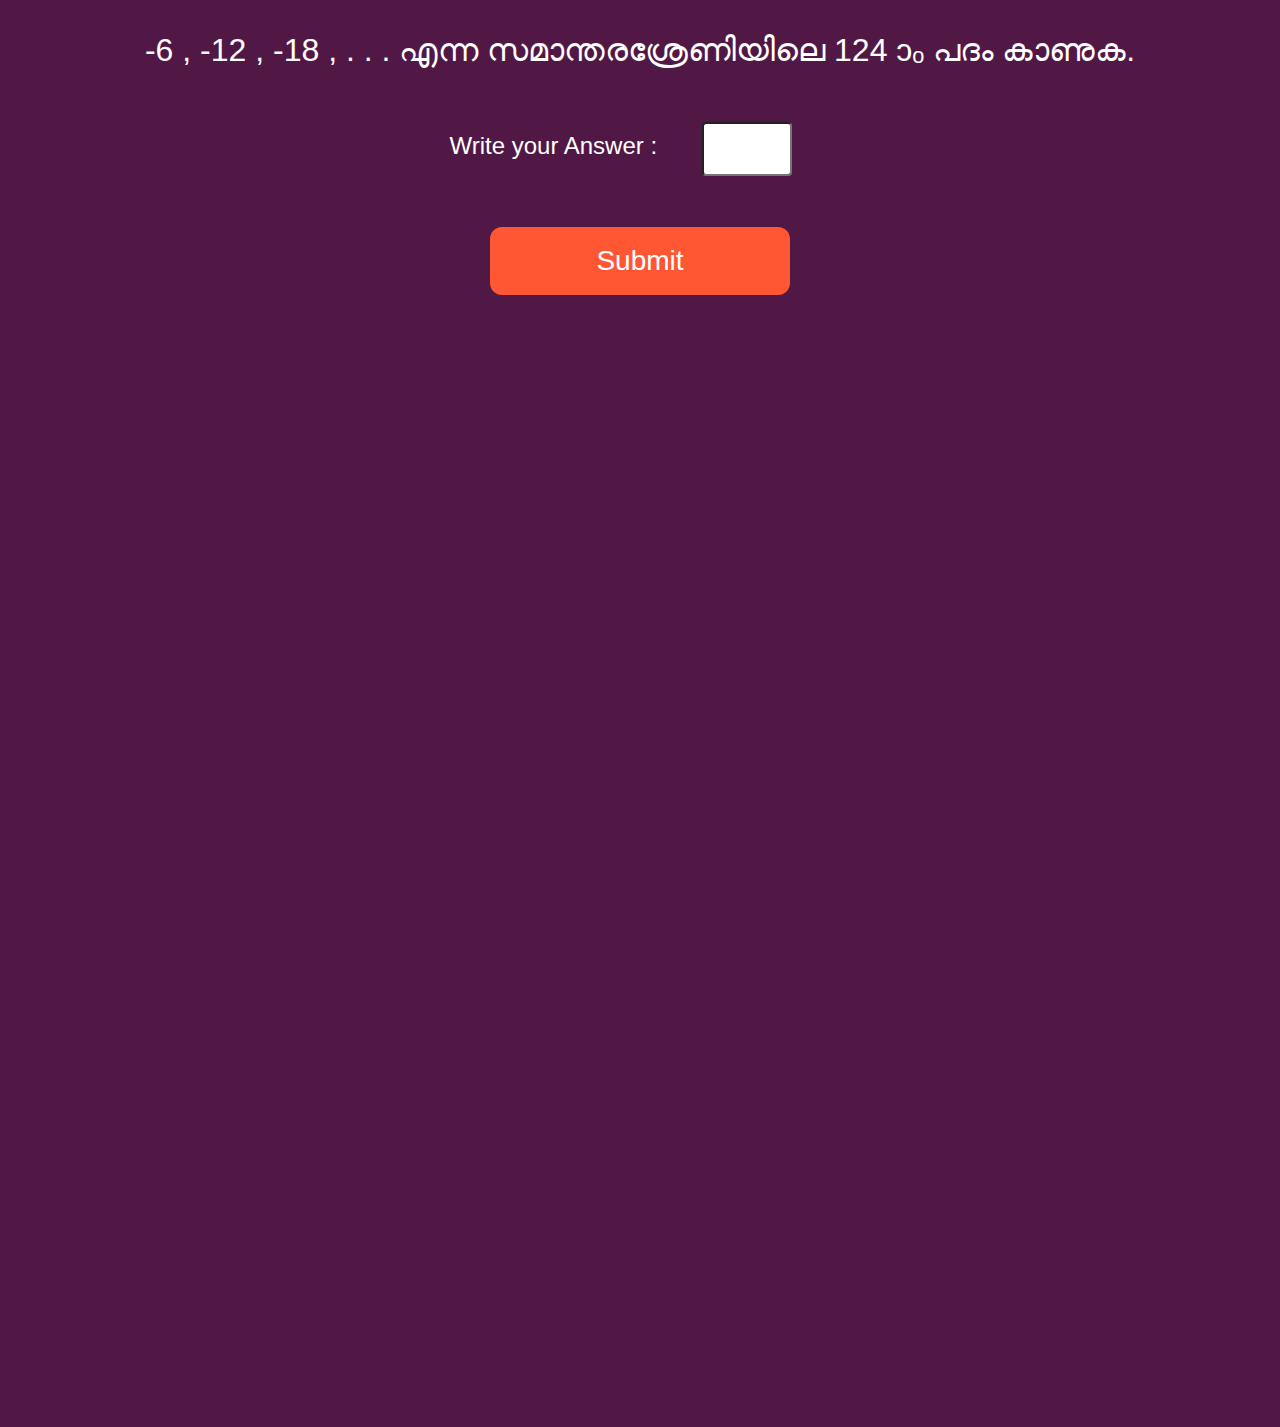
==== malayalam-index.html @ bd51e410 "Add files via upload" ====
<!DOCTYPE html>
<html lang="en">
<head>
    <meta charset="UTF-8">
    <meta name="viewport" content="width=device-width, initial-scale=1.0">
    <title>N th term</title>
    <!--Bootstrap CSS-->
    <link rel="stylesheet" href="https://maxcdn.bootstrapcdn.com/bootstrap/4.0.0/css/bootstrap.min.css" integrity="sha384-Gn5384xqQ1aoWXA+058RXPxPg6fy4IWvTNh0E263XmFcJlSAwiGgFAW/dAiS6JXm" crossorigin="anonymous">
    <!--Style CSS-->
    <link rel="stylesheet" href="style.css">
    <!--Google Fonts-->
    <link href="https://fonts.googleapis.com/css2?family=Roboto&display=swap" rel="stylesheet">
    <!--Font Awesome-->
    <link rel="stylesheet" href="https://use.fontawesome.com/releases/v5.13.0/css/all.css" integrity="sha384-Bfad6CLCknfcloXFOyFnlgtENryhrpZCe29RTifKEixXQZ38WheV+i/6YWSzkz3V" crossorigin="anonymous">
    <link rel="shortcut icon" href="icon.png" type="image/x-icon" />
</head>
<body>
<section id="title" class="p-first">
    <form name="form">
        <!-- <label  class="p-first a" for="f">First Term = </label>
        <input type="text" name="first" id="f"><br>
        <label for="c"   class="p-first b">Common Difference = </label>
        <input type="text" name="second" id="c"><br>
        <input type="button" value="Show Question" onclick="myFunction();"> -->
        <p class="second-p" id="demo"></p><br>
        <label  class="p-first" id="d" for="answerwrite">Write your Answer : </label>
        <input type="text"  name="writeanswer" id="answerwrite"><br>
        <input type="button"  value="Submit"  onclick=correctAnswer()>
        
        
    <div class="result" id="result">
        <p class="second-p special" id="x"></p>
        
        <!-- </div> -->
        <br>
        <input type="button"  value="Show Steps" onclick=Steps()><br>
        <h3 id="q"></h3><br><br>
        <input type="button" onClick="window.location.href=window.location.href" value="Change Question">
    <!-- </div> -->
        <p class="ajay">Developed by : Ajay Daniel Trevor</p>
    </form>
</section>
    <script src="malayalam-script.js"></script>
</body>
</html>
---- style.css ----
body{
  font-family: 'Roboto', sans-serif;
  
}

#title{
  background-color: #511845;
  height: 1427px;
}
.p-first{
  font-family: 'Montserrat', sans-serif;
  font-size: 1.5rem;
  line-height: 1.5;
  color: #fff;
  text-align: center;
}
h2{
  font-family: 'Montserrat', sans-serif;
  font-size: 1.5rem;
  line-height: 1.5;
  color: #00909e;
}
h5{
  color: #af9a9a;
}
.container-fluid{
  padding: 3% 7%;
}
#result {
    display: none;
    text-align: center;
  }
  input[type=button]{
    display: inline-block;
    border-radius: 12px;
    background-color: #ff5733;
    border: none;
    color: #FFFFFF;
    text-align: center;
    font-size: 28px;
    padding: 1% 2%;
    width: 300px;
    transition: all 0.5s;
    cursor: pointer;
    margin-top: 3%;
    margin-bottom: -3%;
    margin-bottom: 1.5%;
  }
  input[type=text]{
    border-radius: 4px;
    width: 90px;
    font-size: 1rem;
    padding: 1% 1%;
    margin: 1% 3%;
  }
  input[type=text]:focus {
    background-color: lightblue;
  }
  
  .second-p{
    padding-top: 2%;
    margin: 0% 3% 0%;
    color: #fff;
    font-size: 2rem;
    line-height: 1.5;
  }
  .ajay{
    text-align: center;
    font-size: 1rem;
    color: #8ec6c5;
  }
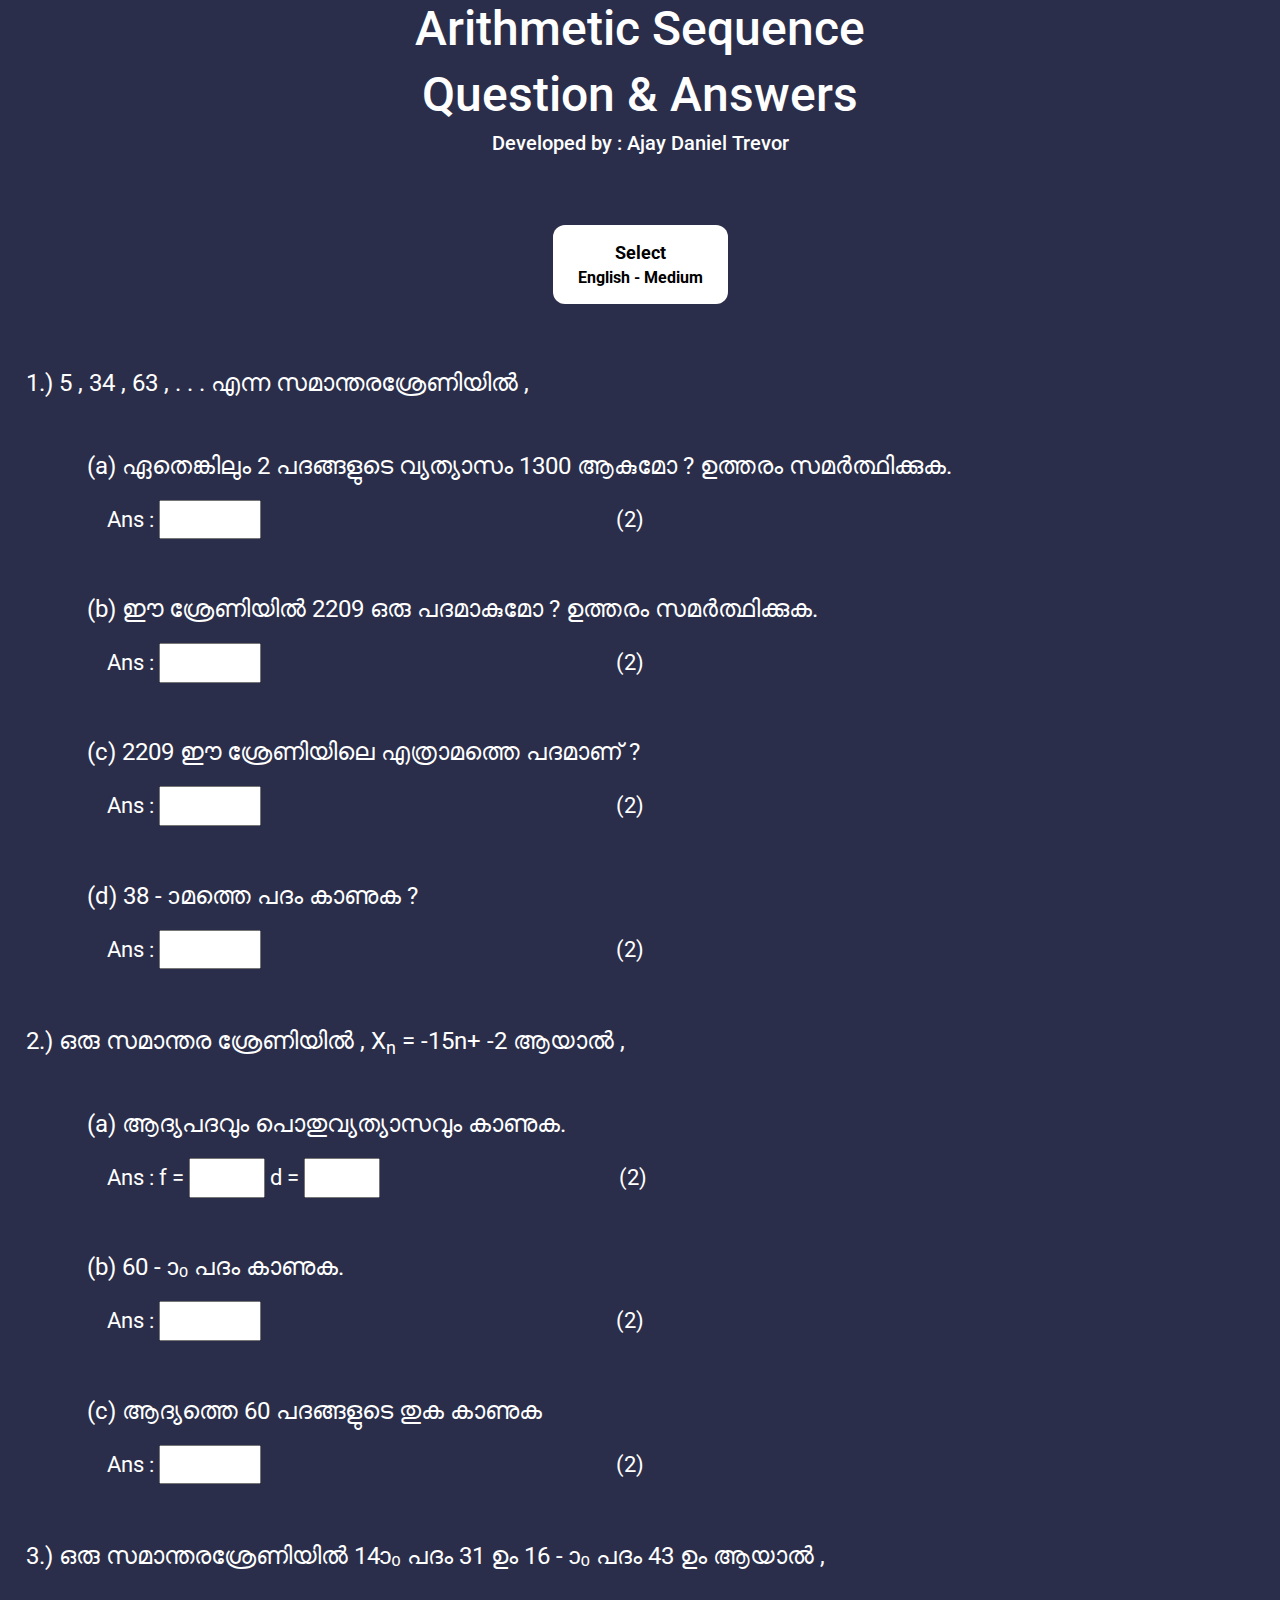
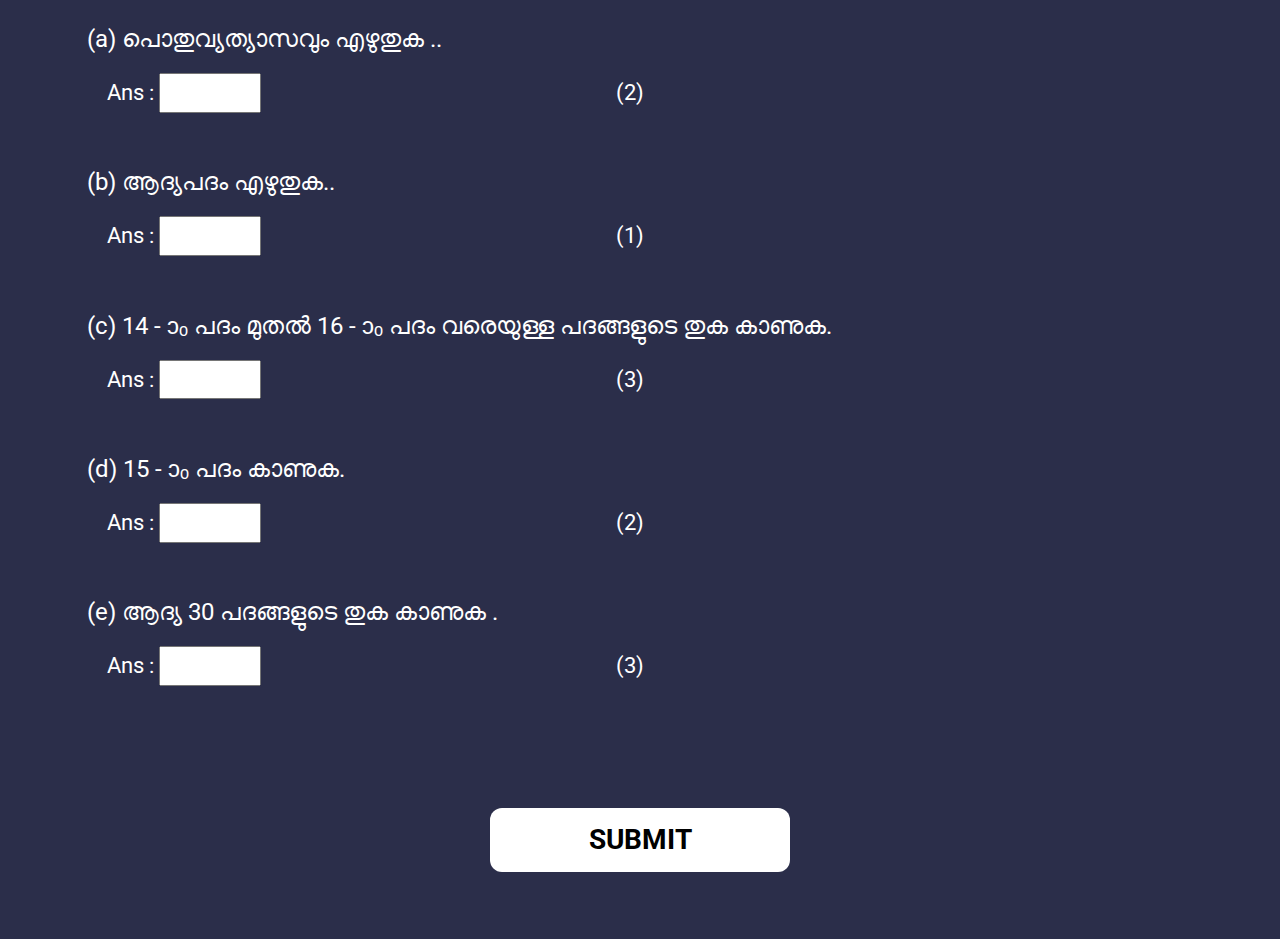
==== commit f720af02: "Update malayalam-index.html" ====
--- a/malayalam-index.html
+++ b/malayalam-index.html
@@ -3,7 +3,7 @@
 <head>
     <meta charset="UTF-8">
     <meta name="viewport" content="width=device-width, initial-scale=1.0">
-    <title>N th term</title>
+    <title>Arithmetic Sequence</title>
     <!--Bootstrap CSS-->
     <link rel="stylesheet" href="https://maxcdn.bootstrapcdn.com/bootstrap/4.0.0/css/bootstrap.min.css" integrity="sha384-Gn5384xqQ1aoWXA+058RXPxPg6fy4IWvTNh0E263XmFcJlSAwiGgFAW/dAiS6JXm" crossorigin="anonymous">
     <!--Style CSS-->
@@ -12,34 +12,250 @@
     <link href="https://fonts.googleapis.com/css2?family=Roboto&display=swap" rel="stylesheet">
     <!--Font Awesome-->
     <link rel="stylesheet" href="https://use.fontawesome.com/releases/v5.13.0/css/all.css" integrity="sha384-Bfad6CLCknfcloXFOyFnlgtENryhrpZCe29RTifKEixXQZ38WheV+i/6YWSzkz3V" crossorigin="anonymous">
-    <link rel="shortcut icon" href="icon.png" type="image/x-icon" />
+    <!-- <link rel="shortcut icon" href="icon.png" type="image/x-icon" /> -->
+    
 </head>
 <body>
-<section id="title" class="p-first">
-    <form name="form">
-        <!-- <label  class="p-first a" for="f">First Term = </label>
-        <input type="text" name="first" id="f"><br>
-        <label for="c"   class="p-first b">Common Difference = </label>
-        <input type="text" name="second" id="c"><br>
-        <input type="button" value="Show Question" onclick="myFunction();"> -->
-        <p class="second-p" id="demo"></p><br>
-        <label  class="p-first" id="d" for="answerwrite">Write your Answer : </label>
-        <input type="text"  name="writeanswer" id="answerwrite"><br>
-        <input type="button"  value="Submit"  onclick=correctAnswer()>
-        
-        
-    <div class="result" id="result">
-        <p class="second-p special" id="x"></p>
-        
-        <!-- </div> -->
-        <br>
-        <input type="button"  value="Show Steps" onclick=Steps()><br>
-        <h3 id="q"></h3><br><br>
-        <input type="button" onClick="window.location.href=window.location.href" value="Change Question">
-    <!-- </div> -->
-        <p class="ajay">Developed by : Ajay Daniel Trevor</p>
-    </form>
+<section id="all">
+    <!-- Content-Name -->
+    <section id="name">
+        <h1>Arithmetic Sequence</h1>
+        <h1> Question & Answers</h1>
+        <h5>Developed by : Ajay Daniel Trevor</h5>
+        <a href="index.html" class="medium-change"><font size="4">Select</font><br>English - Medium</a>
+    </section>
+    <!-- Question -->
+    <section id="questions">
+        <div class="questions-div">
+            <form name="form">
+
+            <!-- Question - 1 -->
+           
+            <p id="one" class="questions-p"></p>
+
+            <div class="sub-questions">
+            <!-- Question - 1 (a) -->
+
+            <p id="one-one" class="questions-p"></p>
+            <div id="hiding-textbox-one-one">
+            <label for="one-sub-one-ans-id"> &nbsp;&nbsp;&nbsp;&nbsp;Ans : </label>
+            <input type="text" size="5" name="oneSubOneAns" id="one-sub-one-ans-id"><span class="questionScore"> (2)</span>
+            </div>
+            <!-- Question - 1 (b) -->
+            
+            <p id="one-two" class="questions-p"></p>
+            <div id="hiding-textbox-one-two">
+            <label for="one-sub-two-ans-id"> &nbsp;&nbsp;&nbsp;&nbsp;Ans : </label>
+            <input type="text" size="5" name="oneSubTwoAns" id="one-sub-two-ans-id"><span class="questionScore"> (2)</span>
+            </div>
+            <!-- Question - 1 (c) -->
+            
+            <p id="one-three" class="questions-p"></p>
+            <div id="hiding-textbox-one-three">
+            <label for="one-sub-three-ans-id"> &nbsp;&nbsp;&nbsp;&nbsp;Ans : </label>
+            <input type="text" size="5" name="oneSubThreeAns" id="one-sub-three-ans-id"><span class="questionScore"> (2)</span>
+            </div>
+            <!-- Question - 1 (d) -->
+            
+            <p id="one-four" class="questions-p"></p>
+            <div id="hiding-textbox-one-four">
+            <label for="one-sub-four-ans-id"> &nbsp;&nbsp;&nbsp;&nbsp;Ans : </label>
+            <input type="text" size="5" name="oneSubFourAns" id="one-sub-four-ans-id"><span class="questionScore"> (2)</span>
+            </div>
+            </div>
+            <!-- Question - 2 -->
+
+            <p id="two" class="questions-p"></p>
+
+            <!-- Question - 2 (a) -->
+            <div class="sub-questions">
+
+            <p id="two-one" class="questions-p"></p>
+            <div id="hiding-textbox-two-one">
+            <label for="two-ans-id">&nbsp;&nbsp;&nbsp;&nbsp;Ans : </label>
+            <label for="two-sub-one-ans-f-id">f =  </label>
+            <input type="text" size="3" name="twoSubOneAnsF" id="two-sub-one-ans-f-id" class="fandd">
+            <label for="two-sub-one-ans-d-id" id="two-sub-one-label-id">d = </label>
+            <input type="text" size="3" name="twoSubOneAnsD" id="two-sub-one-ans-d-id" class="fandd"><span id="questionScoreForTwo" class="questionScore"> (2)</span>
+            </div>
+            <!-- Question - 2 (b) -->
+            
+            <p id="two-two" class="questions-p"></p>
+            <div id="hiding-textbox-two-two">
+            <label for="two-sub-two-ans-id">&nbsp;&nbsp;&nbsp;&nbsp;Ans : </label>
+            <input type="text" size="5" name="twoSubTwoAns" id="two-sub-two-ans-id"><span class="questionScore"> (2)</span>
+            </div>
+            <!-- Question - 2 (c) -->
+          
+            <p id="two-three" class="questions-p"></p>
+            <div id="hiding-textbox-two-three">
+            <label for="two-sub-three-ans-id">&nbsp;&nbsp;&nbsp;&nbsp;Ans : </label>
+            <input type="text" size="5" name="twoSubThreeAns" id="two-sub-three-ans-id"><span class="questionScore"> (2)</span>
+            </div>
+            </div>
+            <!-- Question - 3 -->
+
+            <p id="three" class="questions-p"></p>
+ 
+            <!-- Question - 3 (a) -->
+            <div class="sub-questions">
+
+            
+            <p id="three-one" class="questions-p"></p>
+            <div id="hiding-textbox-three-one">
+            <label for="three-sub-one-ans-id">&nbsp;&nbsp;&nbsp;&nbsp;Ans : </label>
+            <input type="text" size="5" name="threeSubOneAns" id="three-sub-one-ans-id"><span class="questionScore"> (2)</span>
+            </div>
+            <!-- Question - 3 (b) -->
+
+            <p id="three-two" class="questions-p"></p>
+            <div id="hiding-textbox-three-two">
+            <label for="three-sub-two-ans-id">&nbsp;&nbsp;&nbsp;&nbsp;Ans : </label>
+            <input type="text" size="5" name="threeSubTwoAns" id="three-sub-two-ans-id"><span class="questionScore"> (1)</span>
+            </div>
+            <!-- Question - 3 (c) -->
+            
+            <p id="three-four" class="questions-p"></p>
+            <div id="hiding-textbox-three-three">
+            <label for="three-sub-four-ans-id">&nbsp;&nbsp;&nbsp;&nbsp;Ans : </label>
+            <input type="text" size="5" name="threeSubThreeAns" id="three-sub-four-ans-id"><span class="questionScore"> (3)</span>
+            </div>
+            <!-- Question - 3 (d) -->
+            
+            <p id="three-five" class="questions-p"></p>
+            <div id="hiding-textbox-three-four">
+            <label for="three-sub-five-ans-id">&nbsp;&nbsp;&nbsp;&nbsp;Ans : </label>
+            <input type="text" size="5" name="threeSubFourAns" id="three-sub-five-ans-id"><span class="questionScore"> (2)</span>
+            </div>
+            <!-- Question - 3 (e) -->
+            
+            <p id="three-six" class="questions-p"></p>
+            <div id="hiding-textbox-three-five">
+            <label for="three-sub-six-ans-id">&nbsp;&nbsp;&nbsp;&nbsp;Ans : </label>
+            <input type="text" size="5" name="threeSubFiveAns" id="three-sub-six-ans-id"><span class="questionScore"> (3)</span>
+            </div>
+            </div>
+            <!-- Question - 4 -->
+
+            <!-- <p id="four" class="questions-p"></p>
+            <label for="four-ans-id">Ans : </label>
+            <input type="text" name="four-ans" id="four-ans-id"> -->
+
+            <!-- Question - 5 -->
+
+            <!-- <p id="five" class="questions-p"></p>
+            <label for="five-ans-id">Ans : </label>
+            <input type="text" name="five-ans" id="five-ans-id"> -->
+
+            <!-- Question - 6 -->
+
+            <!-- <p id="six" class="questions-p"></p>
+            <label for="six-ans-id">Ans : </label>
+            <input type="text" name="six-ans" id="six-ans-id"> -->
+            
+            <!-- Question - 7 -->
+
+            <!-- <p id="seven" class="questions-p"></p>
+            <label for="seven-ans-id">Ans : </label>
+            <input type="text" name="seven-ans" id="seven-ans-id"> -->
+
+            <!-- Question - 8 -->
+
+            <!-- <p id="eight" class="questions-p"></p>
+            <label for="eight-ans-id">Ans : </label>
+            <input type="text" name="eight-ans" id="eight-ans-id"> -->
+
+            <!-- Question - 9 -->
+
+            <!-- <p id="nine" class="questions-p"></p>
+            <label for="nine-ans-id">Ans : </label>
+            <input type="text" name="nine-ans" id="nine-ans-id"> -->
+
+            <!-- Question - 10 -->
+
+            <!-- <p id="ten" class="questions-p"></p>
+            <label for="ten-ans-id">Ans : </label>
+            <input type="text" name="ten-ans" id="ten-ans-id"> -->
+            
+        </div>
+        
+        
+        
+        <div class="button" onclick="window.location='#checkAnswers';">
+        <input type="button" class="button-class" value="SUBMIT" onclick="submitAnswers()">
+        <!-- <button onclick="submitAnswers()">Submit</button> -->
+        </div>
+    </section>
+    <!-- Check Answers -->
+    <section id="checkAnswers">
+        <span id="displayScoreName" class="score">Your Score : &nbsp;&nbsp;&nbsp;</span>
+        <span id="displayScore" class="score"></span>
+        <span id="displayScoreTotal" class="score"> / 25</span>
+        <p id="checkAnswerOneOne" class="checking"></p>
+        <p id="checkAnswerOneTwo" class="checking"></p>
+        <p id="checkAnswerOneThree" class="checking"></p>
+        <p id="checkAnswerOneFour" class="checking"></p>
+        <br>
+
+        <p id="checkAnswerTwoOne" class="checking"></p>
+        <p id="checkAnswerTwoTwo" class="checking"></p>
+        <p id="checkAnswerTwoThree" class="checking"></p>
+        <br>
+        <p id="checkAnswerThreeOne" class="checking"></p>
+        <p id="checkAnswerThreeTwo" class="checking"></p>
+        <p id="checkAnswerThreeThree" class="checking"></p>
+        <p id="checkAnswerThreeFour" class="checking"></p>
+        <p id="checkAnswerThreeFive" class="checking"></p>
+
+        <!-- <p id="checkAnswerFour" class="checking"></p>
+        <p id="checkAnswerFive" class="checking"></p>
+        <p id="checkAnswerSix" class="checking"></p>
+        <p id="checkAnswerSeven" class="checking"></p>
+        <p id="checkAnswerEight" class="checking"></p>
+        <p id="checkAnswerNine" class="checking"></p>
+        <p id="checkAnswerTen" class="checking"></p>-->
+        <div class="button"  onclick="window.location='#showOriginalAnswers';">
+            <input type="button" class="button-class" value="SHOW ANSWERS" onclick="showAnswers()">
+            <!-- <button onclick="showAnswers()">Show Answers</button> -->
+        </div>
+        
+        
+    </section>
+    <!-- Show Answers -->
+    <section id="showOriginalAnswers">
+        <p id="originalAnswerOneOne" class="answer"></p>
+        <p id="originalAnswerOneTwo" class="answer"></p>
+        <p id="originalAnswerOneThree" class="answer"></p>
+        <p id="originalAnswerOneFour" class="answer"></p>
+        <br>
+        <p id="originalAnswerTwoOne" class="answer"></p>
+        <p id="originalAnswerTwoTwo" class="answer"></p>
+        <p id="originalAnswerTwoThree" class="answer"></p>
+        <br>
+        <p id="originalAnswerThreeOne" class="answer"></p>
+        <p id="originalAnswerThreeTwo" class="answer"></p>
+        <p id="originalAnswerThreeThree" class="answer"></p>
+        <p id="originalAnswerThreeFour" class="answer"></p>
+        <p id="originalAnswerThreeFive" class="answer"></p>
+        <!-- <h3 id="originalAnswerFour" class="answer"></h3>
+        <h3 id="originalAnswerFive" class="answer"></h3>
+        <h3 id="originalAnswerSix" class="answer"></h3>
+        <h3 id="originalAnswerSeven" class="answer"></h3>
+        <h3 id="originalAnswerEight" class="answer"></h3>
+        <h3 id="originalAnswerNine" class="answer"></h3>
+        <h3 id="originalAnswerTen" class="answer"></h3> -->
+        <div class="footer-div">
+        <div class="button">
+        <input type="button" class="button-class" value="Change Question" onclick="window.location.href=window.location.href">
+        </div>
+        <p class="contentEnd">Developed by : Ajay Daniel Trevor</p>
+        <p class="contentEnd">Email : ajaydtrevor@gmail.com</p>
+        <p class="contentEnd">Phone : +91 9496424771</p>
+        <p class="contentEnd">Website : <a href="https://judgement.gq/post">https://judgement.gq</a></p>
+        </div>
+    </section>
+</form>
 </section>
-    <script src="malayalam-script.js"></script>
+<script src="malayalam-script.js"></script>
 </body>
-</html>+</html>
--- a/style.css
+++ b/style.css
@@ -1,72 +1,221 @@
+/* ----  Body ----*/
+
 body{
-  font-family: 'Roboto', sans-serif;
-  
-}
-
-#title{
-  background-color: #511845;
-  height: 1427px;
-}
-.p-first{
-  font-family: 'Montserrat', sans-serif;
-  font-size: 1.5rem;
-  line-height: 1.5;
-  color: #fff;
-  text-align: center;
-}
-h2{
-  font-family: 'Montserrat', sans-serif;
-  font-size: 1.5rem;
-  line-height: 1.5;
-  color: #00909e;
-}
-h5{
-  color: #af9a9a;
-}
-.container-fluid{
-  padding: 3% 7%;
-}
-#result {
+    font-family: 'Roboto', sans-serif;
+    background-color: #2b2e4a;
+    color: #fff;
+}
+
+/* ---- All-Section ---- */
+
+#all{
+    text-align: center;
+    margin-left: 2%;
+    margin-right: 2%;
+    
+}
+
+/* ---- Content-Name ---- */
+
+h1,h2{
+    font-size: 3rem;
+}
+
+p{
+    font-size: 1.5rem;
+}
+
+/* ---- Questions ---- */
+
+#questions{
+    text-align: left;
+    margin-top: 5%;
+    font-size: 1.4rem;
+}
+.questions-p{
+    margin-top: 4%;
+}
+#three-one-label-id{
+    margin-left: 3%;
+}
+.sub-questions{
+    margin-left: 5%;
+    /* margin-right: 15%; */
+}
+
+/* ---- Sub Questions ---- */
+
+.sub{
+    margin-left: 2%;
+}
+
+/* ---- Check Answers ---- */
+
+#checkAnswers{
     display: none;
-    text-align: center;
-  }
-  input[type=button]{
-    display: inline-block;
-    border-radius: 12px;
-    background-color: #ff5733;
+    text-align: left;
+    margin-left: 2%;
+    margin-right: 2%;
+}
+#checkAnswerOneOne{
+    margin-top: 5%;
+}
+/* ---- Show Answers ---- */
+
+#showOriginalAnswers{
+    display: none;
+    text-align: left;
+    margin-left: 2%;
+    margin-right: 2%;
+}
+
+/* ---- Button ---- */
+
+.button{
+    text-align: center;
+    margin: 5%;
+    margin-bottom: 1%;
+    font-size: 2rem;
+    
+}
+
+.button-class{
+    text-align: center;
+    margin: 5%;
+    font-size: 2rem;
+    display: inline-block;
+    border-radius: 12px;
+    background-color: #ffffff;
     border: none;
-    color: #FFFFFF;
+    color: #000;
     text-align: center;
     font-size: 28px;
-    padding: 1% 2%;
+    font-weight: bold;
+    padding: 1% 1%;
     width: 300px;
     transition: all 0.5s;
     cursor: pointer;
-    margin-top: 3%;
-    margin-bottom: -3%;
-    margin-bottom: 1.5%;
-  }
-  input[type=text]{
-    border-radius: 4px;
-    width: 90px;
-    font-size: 1rem;
-    padding: 1% 1%;
-    margin: 1% 3%;
-  }
-  input[type=text]:focus {
-    background-color: lightblue;
+}
+input[type=text]:focus {
+    background-color: lightblue;
+}
+.button-class:hover{
+    background-color: lightblue;
+}
+
+/* .medium-change{
+    background-color: #ffffff;
+    color: rgb(0, 0, 0);
+    padding: 14px 25px;
+    text-align: center;
+    text-decoration: none;
+    display: inline-block;
+    margin-top: 5%;
+    border-radius: 12px;
+    transition: all 0.5s;
+    cursor: pointer;
+    font-weight: bold;
+}
+.medium-change:hover{
+    background-color: lightblue;
+} */
+a:link, a:visited{
+    text-decoration: none;
+}
+.medium-change {
+    background-color: #ffffff;
+    color: rgb(0, 0, 0);
+    padding: 14px 25px;
+    text-align: center;
+    text-decoration: none;
+    display: inline-block;
+    margin-top: 5%;
+    border-radius: 12px;
+    transition: all 0.5s;
+    cursor: pointer;
+    font-weight: bold;
   }
   
-  .second-p{
-    padding-top: 2%;
-    margin: 0% 3% 0%;
-    color: #fff;
+  a:hover, a:active {
+    background-color: lightblue;
+  }
+.my-link{
+    color: rgb(255, 255, 255);
+    text-align: center;
+    text-decoration: none;
+    display: inline-block;
+    border-radius: 12px;
+    transition: all 0.5s;
+    cursor: pointer;
+}  
+/* ---- Footer ---- */
+
+.footer-div{
+    text-align: center;
+}
+
+
+/* #displayScore{
+    display: inline-block;
+}
+
+#displayScoreName{
+    display: inline-block;
+} */
+.score{
     font-size: 2rem;
-    line-height: 1.5;
+}
+.questionScore{
+    margin-left: 30%;
+}
+#questionScoreForTwo{
+    margin-left: 20%;
+}
+/* ---- Media Query ---- */
+
+@media only screen and (max-width: 800px) {
+    #all{
+      margin-left: 2%;
+      margin-right: 2%;
+    }
+    p{
+        font-size: 1.4rem;
+    }
+    h1,h2{
+        font-size: 1.4rem;
+    }
+    h5{
+        font-size: 0.9rem;
+    }
+    .button-class{
+        text-align: center;
+        margin: 5%;
+        font-size: 2rem;
+        display: inline-block;
+        border-radius: 12px;
+        background-color: #ffffff;
+        border: none;
+        color: #000000;
+        text-align: center;
+        font-size: 28px;
+        padding: 1% 1%;
+        width: 230px;
+        transition: all 0.5s;
+        cursor: pointer;
+    }
+    .button{
+        text-align: center;
+        margin: 3%;
+        font-size: 2rem;
+        
+    }
+    .fandd{
+        width: 50px;
+    }
+    .questionScore{
+        margin-left: 9%;
+    }
+    #questionScoreForTwo{
+        margin-left: 7%;
+    }
   }
-  .ajay{
-    text-align: center;
-    font-size: 1rem;
-    color: #8ec6c5;
-  }
- 
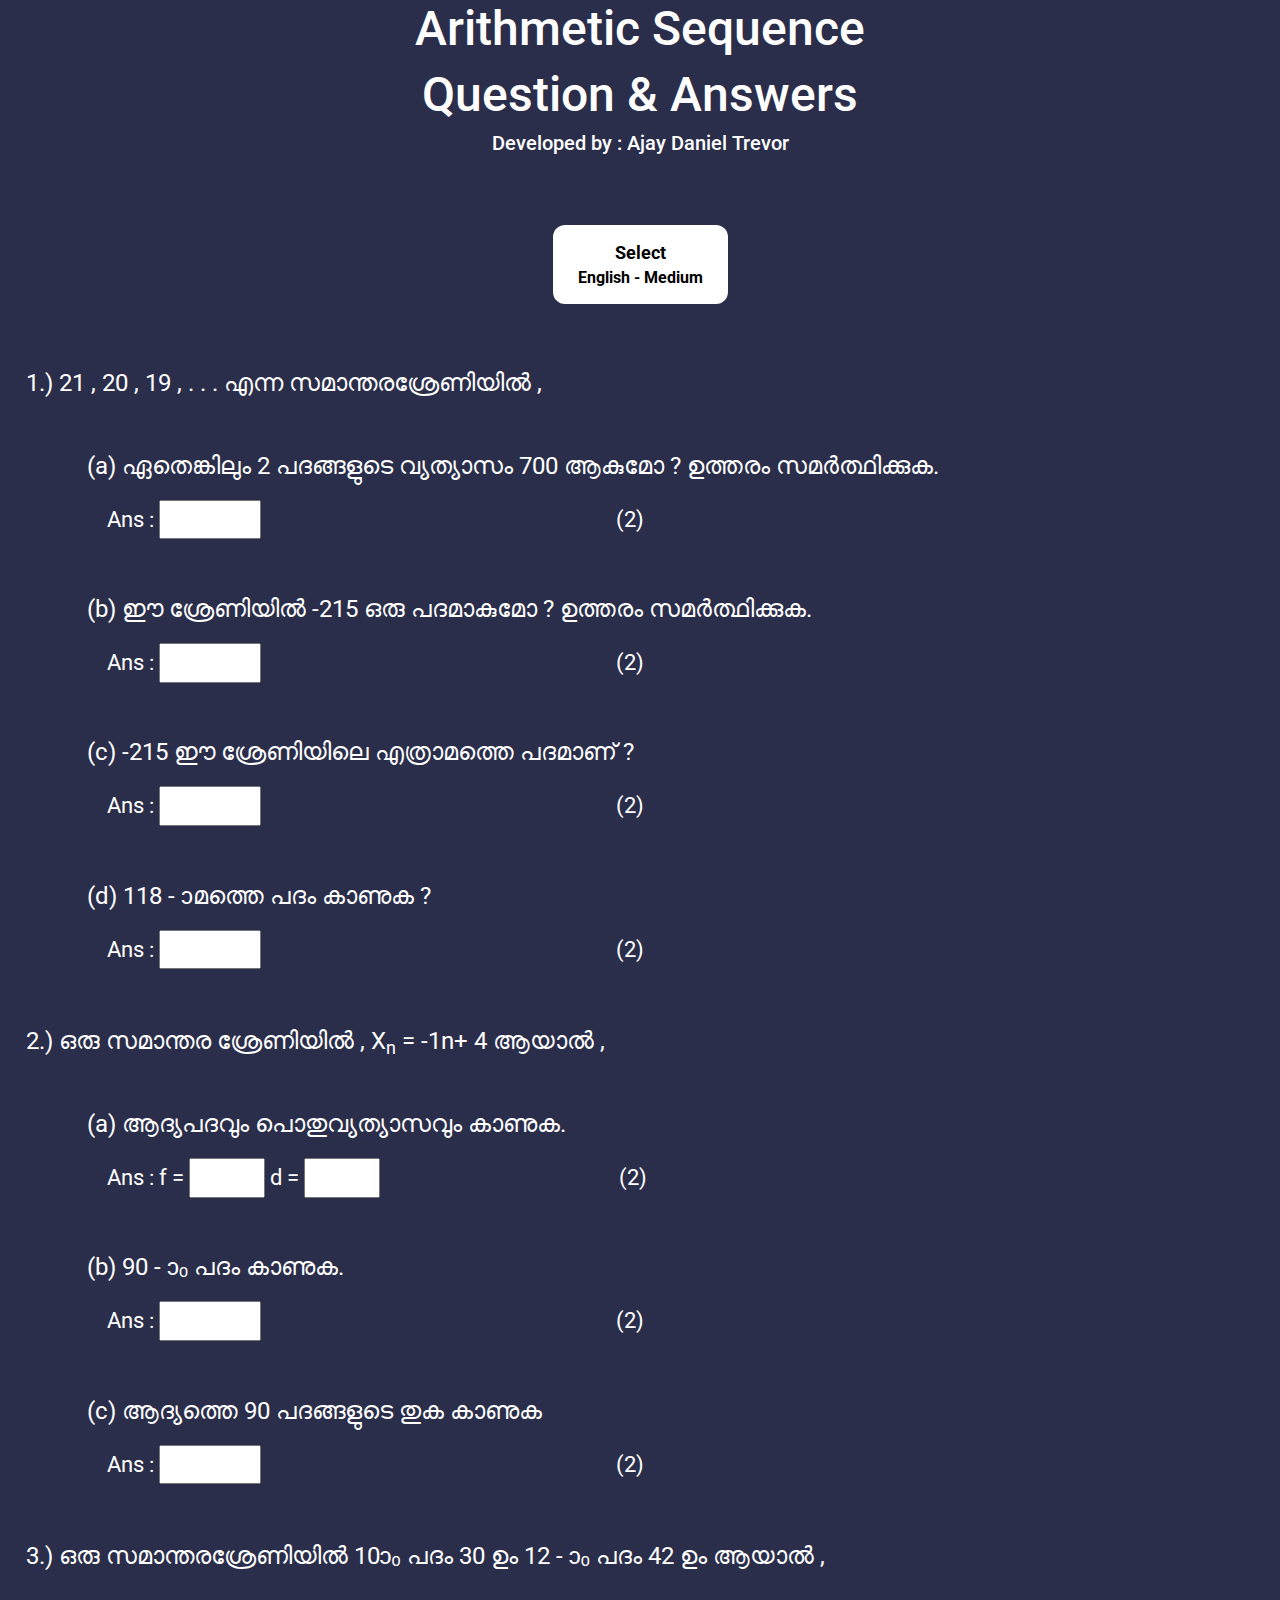
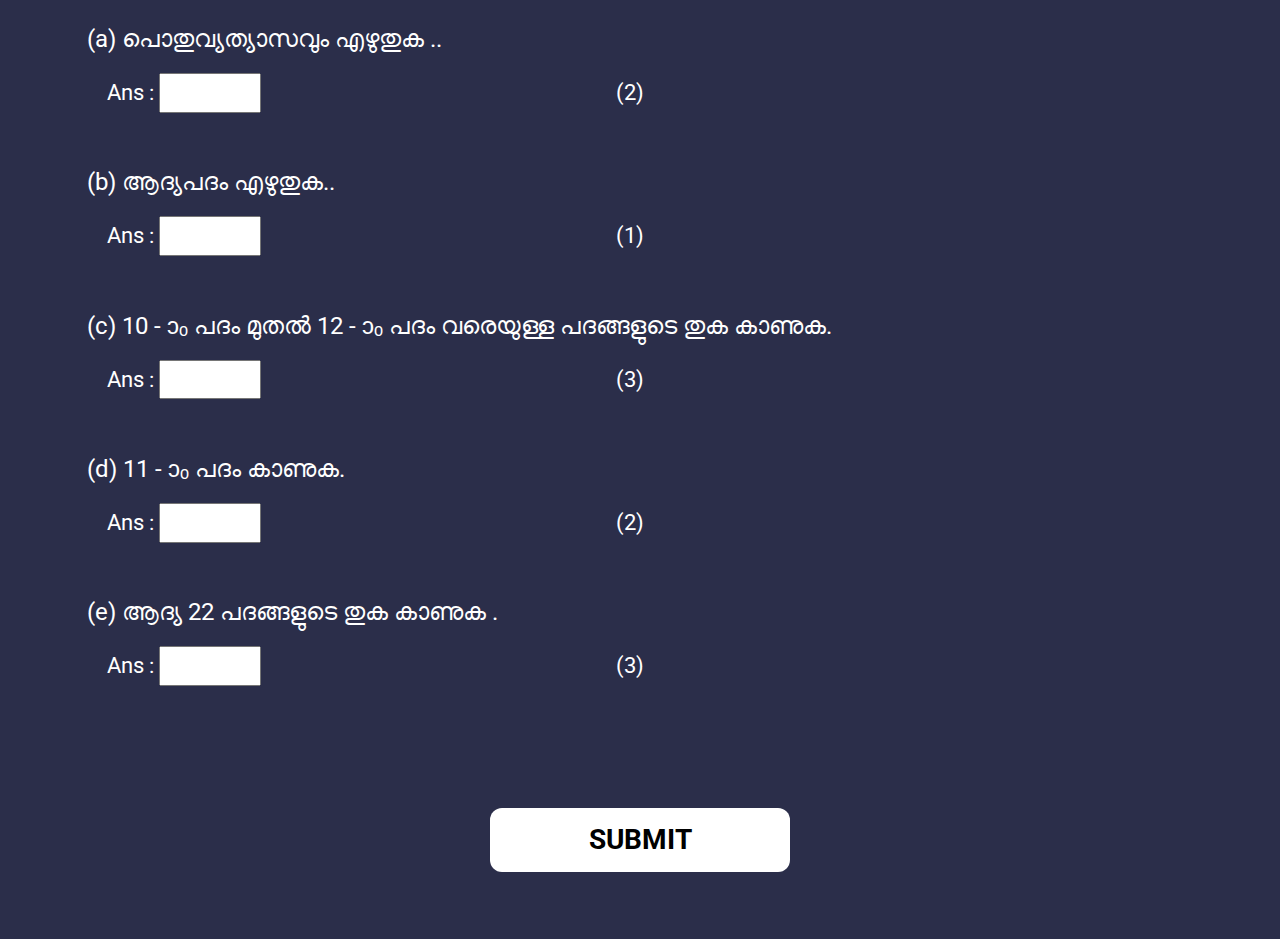
==== commit 20da4249: "Update malayalam-index.html" ====
--- a/malayalam-index.html
+++ b/malayalam-index.html
@@ -246,7 +246,7 @@
         <h3 id="originalAnswerTen" class="answer"></h3> -->
         <div class="footer-div">
         <div class="button">
-        <input type="button" class="button-class" value="Change Question" onclick="window.location.href=window.location.href">
+        <input type="button" class="button-class" value="Change Question" onclick="window.location.href='malayalam-index.html'">
         </div>
         <p class="contentEnd">Developed by : Ajay Daniel Trevor</p>
         <p class="contentEnd">Email : ajaydtrevor@gmail.com</p>
--- a/style.css
+++ b/style.css
@@ -1,5 +1,7 @@
 /* ----  Body ----*/
-
+html {
+    scroll-behavior: smooth;
+  }
 body{
     font-family: 'Roboto', sans-serif;
     background-color: #2b2e4a;
